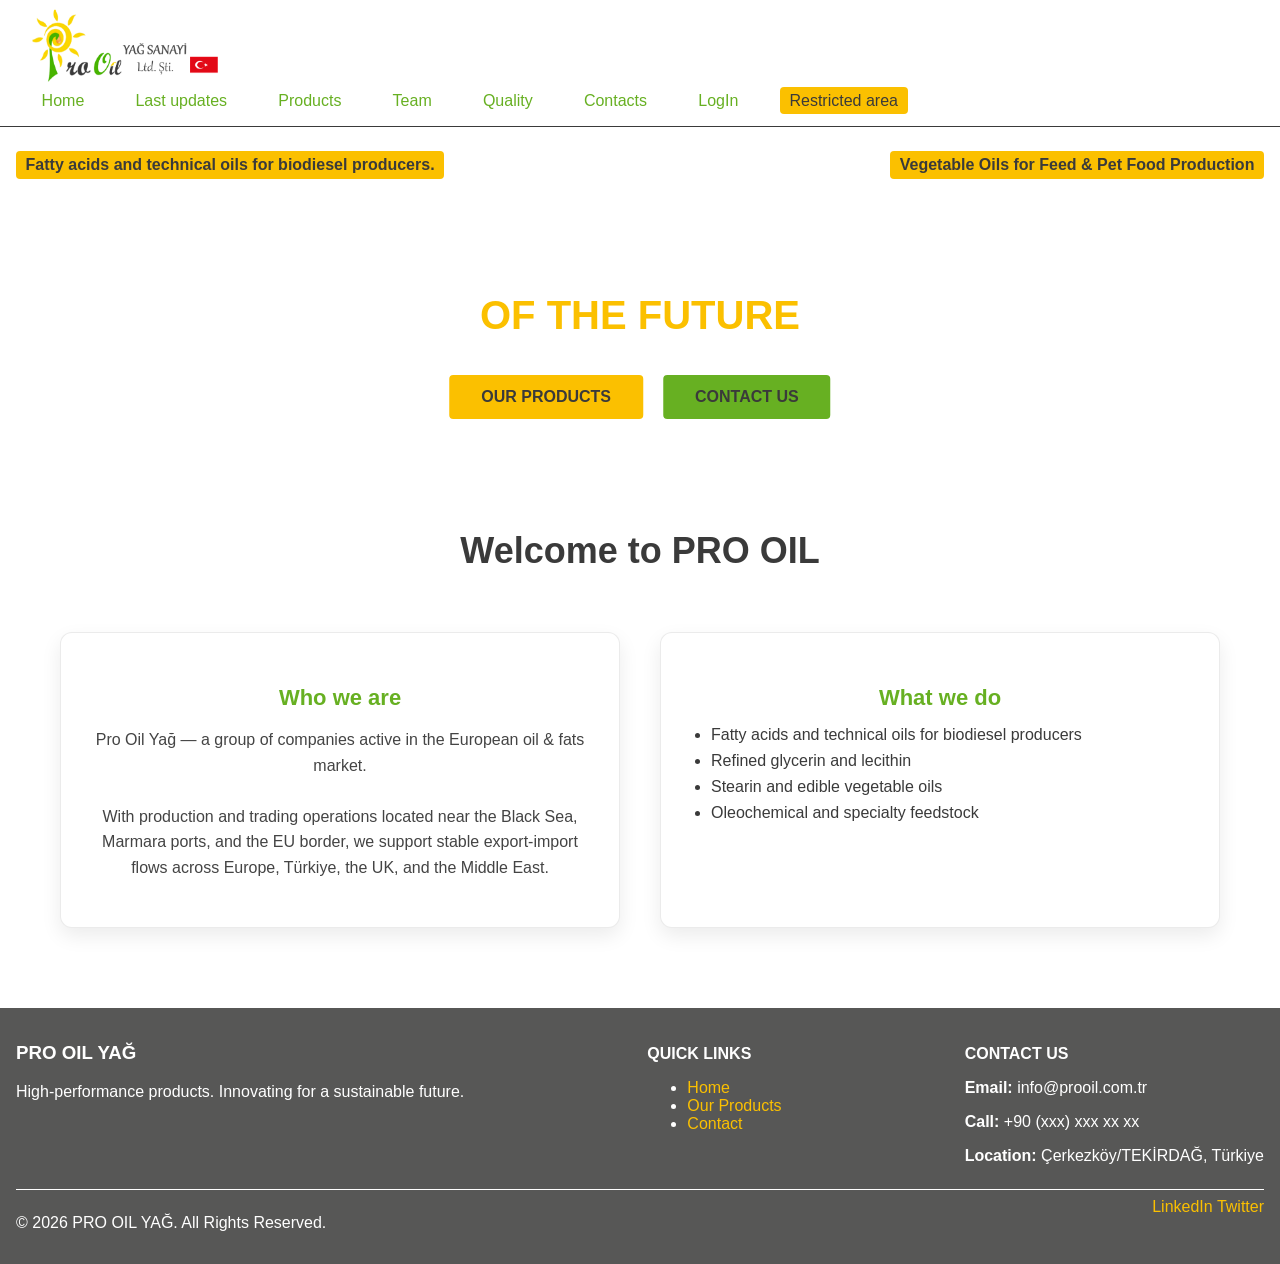
==== index.html @ 683ac8e9 "for pages dist" ====
<!DOCTYPE html>
<html lang="en">



<head>
    <meta charset="UTF-8">
    <meta name="viewport" content="width=device-width, initial-scale=1.0">
    <title>PRO OIL YAĞ</title>
    <link rel="stylesheet" href="./static/css/custom.css">
</head>

<body>

<header class="main-header">
    <div class="nav-container">
        <div class="logo">
            <a href="/">
                <img src="./static/media/logo.png" alt="ProOil Logo">
            </a>
        </div>

        <nav class="navbar">
            <ul class="nav-menu">

                <li><a href="./">Home</a></li>
                <li><a href="./news">Last updates</a></li>
                <li><a href="./products">Products</a></li>
                <li><a href="./team">Team</a></li>
                <li><a href="./documents">Quality</a></li>
                <li><a href="./contacts">Contacts</a></li>

<!--                -->
                <li><a href="#">LogIn</a></li>
                <li><a href="#" class="btn-dashboard">Restricted area</a></li>
<!--                -->

            </ul>
        </nav>
    </div>
</header>

<hr>

<section class="hero-slider">
    <div class="slide active" style="background-image: url('./static/media/sunflower-field-18545-2560x1600.jpg');"></div>
    <div class="slide" style="background-image: url('./static/media/ya-1.jpg');"></div>

         <div class="hero-overlay">
            <span class="badge top-right">Vegetable Oils for Feed & Pet Food Production</span>

            <div class="hero-content">
                <h1>TECHNOLOGY <br> <span class="text-red">OF THE FUTURE</span></h1>
            </div>

            <span class="badge top-left">Fatty acids and technical oils for biodiesel producers.</span>

            <div class="hero-actions">
                <a href="./products" class="btn-primary">OUR PRODUCTS</a>
                <a href="./contacts" class="btn-secondary">CONTACT US</a>
            </div>
        </div>
        </div>
    </div>
</section>




<section class="page-section">

    <h1 class="page-title">Welcome to PRO OIL</h1>

    <div class="cards-container">

        <div class="card">
            <h3>Who we are</h3>

            <p>
                Pro Oil Yağ — a group of companies active in the European oil & fats market.
                <br><br>
                With production and trading operations located near the Black Sea,
                Marmara ports, and the EU border, we support stable export-import flows
                across Europe, Türkiye, the UK, and the Middle East.
            </p>
        </div>

        <div class="card">
            <h3>What we do</h3>

            <ul class="home-list">
                <li>Fatty acids and technical oils for biodiesel producers</li>
                <li>Refined glycerin and lecithin</li>
                <li>Stearin and edible vegetable oils</li>
                <li>Oleochemical and specialty feedstock</li>
            </ul>

        </div>

    </div>

</section>




<footer class="main-footer">
    <div class="footer-container">
        <div class="footer-col">
            <h3 class="footer-logo">PRO OIL YAĞ</h3>
            <p>High-performance products. Innovating for a sustainable future.</p>
        </div>

        <div class="footer-col">
            <h4>QUICK LINKS</h4>
            <ul>
                <li><a href="./">Home</a></li>
                <li><a href="./products">Our Products</a></li>
                <li><a href="./contacts">Contact</a></li>
            </ul>
        </div>

        <div class="footer-col">
            <h4>CONTACT US</h4>
            <p><strong>Email:</strong> info@prooil.com.tr</p>
            <p><strong>Call:</strong> +90 (xxx) xxx xx xx</p>
            <p><strong>Location:</strong> Çerkezköy/TEKİRDAĞ, Türkiye</p>
        </div>
    </div>

    <div class="footer-bottom">
        <p>&copy; 2026 PRO OIL YAĞ. All Rights Reserved.</p>
        <div class="social-icons">
            <a href="#">LinkedIn</a>
            <a href="#">Twitter</a>
        </div>
    </div>
</footer>

<script>
    const slides = document.querySelectorAll('.slide');
    let currentSlide = 0;

    function nextSlide() {
        slides[currentSlide].classList.remove('active');
        currentSlide = (currentSlide + 1) % slides.length;
        slides[currentSlide].classList.add('active');
    }

    setInterval(nextSlide, 4000);
</script>

</body>
</html>
---- static/css/custom.css ----
/* Основные цвета */
:root {
    --green: #67b022;
    --yellow: #fbc000;
    --black: #3a3a3a;
    --white: #ffffff;
    --gray: #575756;
    --red: #e30613;
}

body {
    margin: 0;
    font-family: Arial, sans-serif;
    background-color: var(--white);
    color: var(--black);
}

/* Header */
.main-header {
    background-color: var(--white);
    padding: 0.5rem 2rem;
    color: var(--green);
}

.main-header .logo img {
    height: 80px;
}

nav.navbar ul.nav-menu {
    list-style: none;
    display: flex;
    gap: 2rem;
    padding: 0;
    margin: 0;
}

nav.navbar ul.nav-menu li a {
    color: var(--green);
    text-decoration: none;
    padding: 0.3rem 0.6rem;
}

nav.navbar ul.nav-menu li a.active {
    border-bottom: 2px solid var(--yellow);
}

nav.navbar ul.nav-menu li a.btn-dashboard {
    background-color: var(--yellow);
    color: var(--black);
    border-radius: 4px;
}

hr {
    border: 0;
    border-top: 1px solid var(--black);
}

/* Hero Slider */
.hero-slider {
    position: relative;
    height: 35vh;
    overflow: hidden;
}

.slide {
    position: absolute;
    top: 0;
    left: 0;
    width: 100%;
    height: 100%;
    background-size: cover;
    background-position: center;
    opacity: 0;
    transition: opacity 1s ease-in-out;
}

.slide.active {
    opacity: 1;
}

.hero-overlay {
    position: absolute;
    top: 0;
    left: 0;
    width: 100%;
    height: 100%;
    color: var(--white);
    pointer-events: none; /* щоб бейджі не перекривали кнопки */
}

.hero-overlay .badge {
    background-color: var(--yellow);
    color: var(--black);
    padding: 0.3rem 0.6rem;
    border-radius: 4px;
    font-weight: bold;
    position: absolute;
}

.hero-overlay .top-right {
    top: 1rem;
    right: 1rem;
}

.hero-overlay .top-left {
    top: 1rem;
    left: 1rem;
}

/* Центральний контент по центру */
.hero-overlay .hero-content {
    position: absolute;
    top: 50%;
    left: 50%;
    transform: translate(-50%, -50%);
    text-align: center;
}

.hero-overlay h1 {
    font-size: 2.5rem;
}

.text-red {
    color: var(--yellow);
}

/* Container handles the centering and positioning */
.hero-actions {
    position: absolute;
    bottom: 10%;    /* Distance from the bottom of the hero */
    left: 50%;
    transform: translateX(-50%); /* Perfectly centers the whole group */
    display: flex;  /* Makes buttons sit side-by-side */
    gap: 20px;      /* The distance between the two buttons */
    z-index: 20;    /* Ensures they stay above the background */
}

/* Button styling */
.hero-actions a {
    display: inline-block;
    padding: 0.8rem 2rem; /* Better size for buttons */
    text-decoration: none;
    font-weight: bold;
    border-radius: 4px;
    transition: 0.3s ease;
    white-space: nowrap; /* Prevents text from wrapping */
}

.btn-primary {
    background-color: var(--yellow);
    color: var(--black);
}

.btn-secondary {
    background-color: var(--green);
    color: var(--black);
}

/* Footer */
.main-footer {
    background-color: var(--gray);
    color: var(--white);
    padding: 1rem;
}

.main-footer a {
    color: var(--yellow);
    text-decoration: none;
}

.footer-container {
    display: flex;
    justify-content: space-between;
    flex-wrap: wrap;
    gap: 1rem;
}

.footer-col h4 {
    margin-bottom: 0.5rem;
}

.footer-bottom {
    margin-top: 0.5rem;
    border-top: 1px solid var(--white);
    padding-top: 0.5rem;
    display: flex;
    justify-content: space-between;
    flex-wrap: wrap;
}

/* Слайдер адаптив */
@media(max-width:768px){
    .hero-overlay h1 {
        font-size: 1.8rem;
    }
}

/* контейнер карточек */

.cards-container {
    max-width: 1200px;
    margin: 60px auto;
    padding: 0 20px;

    display: grid;
    grid-template-columns: repeat(auto-fit, minmax(280px, 1fr));
    gap: 40px;
}

/* карточка */

.card {
    background-color: var(--white);
    border-radius: 12px;
    padding: 30px;

    text-align: center;

    border: 1px solid rgba(0,0,0,0.08);

    box-shadow: 0 8px 20px rgba(0,0,0,0.08);

    transition: transform 0.25s ease, box-shadow 0.25s ease;
}

/* эффект наведения */

.card:hover {
    transform: translateY(-6px);
    box-shadow: 0 14px 30px rgba(0,0,0,0.15);
}

/* заголовок карточки */

.card h3 {
    margin-bottom: 15px;
    color: var(--green);
    font-size: 22px;
}

/* текст */

.card p {
    line-height: 1.6;
    color: #444;
}

/* дата или доп. текст */

.card small {
    display: block;
    margin-top: 15px;
    color: #777;
}

.contacts-page {
    max-width: 1200px;
    margin: 60px auto;
    padding: 0 20px;
}

.page-title {
    text-align: center;
    margin-bottom: 40px;
}

.contacts-grid {
    display: grid;
    grid-template-columns: 1fr 1fr;
    gap: 40px;
    margin-bottom: 40px;
}

.contact-info {
    padding: 30px;
    border-radius: 12px;
    background: #f5f5f5;
}

.contact-form {
    padding: 30px;
    border-radius: 12px;
    background: #f5f5f5;
}

.contact-form form {
    display: flex;
    flex-direction: column;
    gap: 15px;
}

.contact-form input,
.contact-form textarea {
    padding: 12px;
    border-radius: 6px;
    border: 1px solid #ccc;
}

.contact-form button {
    background: var(--green);
    color: white;
    padding: 12px;
    border: none;
    border-radius: 6px;
    cursor: pointer;
}

.contact-form button:hover {
    background: var(--yellow);
    color: black;
}

.map-container {
    margin-top: 40px;
}

.page-section {
    max-width: 1200px;
    margin: 80px auto;
    padding: 0 20px;
}

.page-title {
    text-align: center;
    margin-bottom: 50px;
    font-size: 36px;
}

.home-list {
    text-align: left;
    margin-top: 10px;
    padding-left: 20px;
}

.home-list li {
    margin-bottom: 8px;
}

form {
    display: flex;
    flex-direction: column;
    gap: 15px;
}

form input {
    padding: 12px;
    border-radius: 6px;
    border: 1px solid #ccc;
}

form button {
    background: var(--green);
    color: white;
    border: none;
    padding: 12px;
    border-radius: 6px;
    cursor: pointer;
}

form button:hover {
    background: var(--yellow);
    color: black;
}

.logout-btn{
    background:none;
    border:none;
    color:inherit;
    font:inherit;
    cursor:pointer;
    padding:0;
}
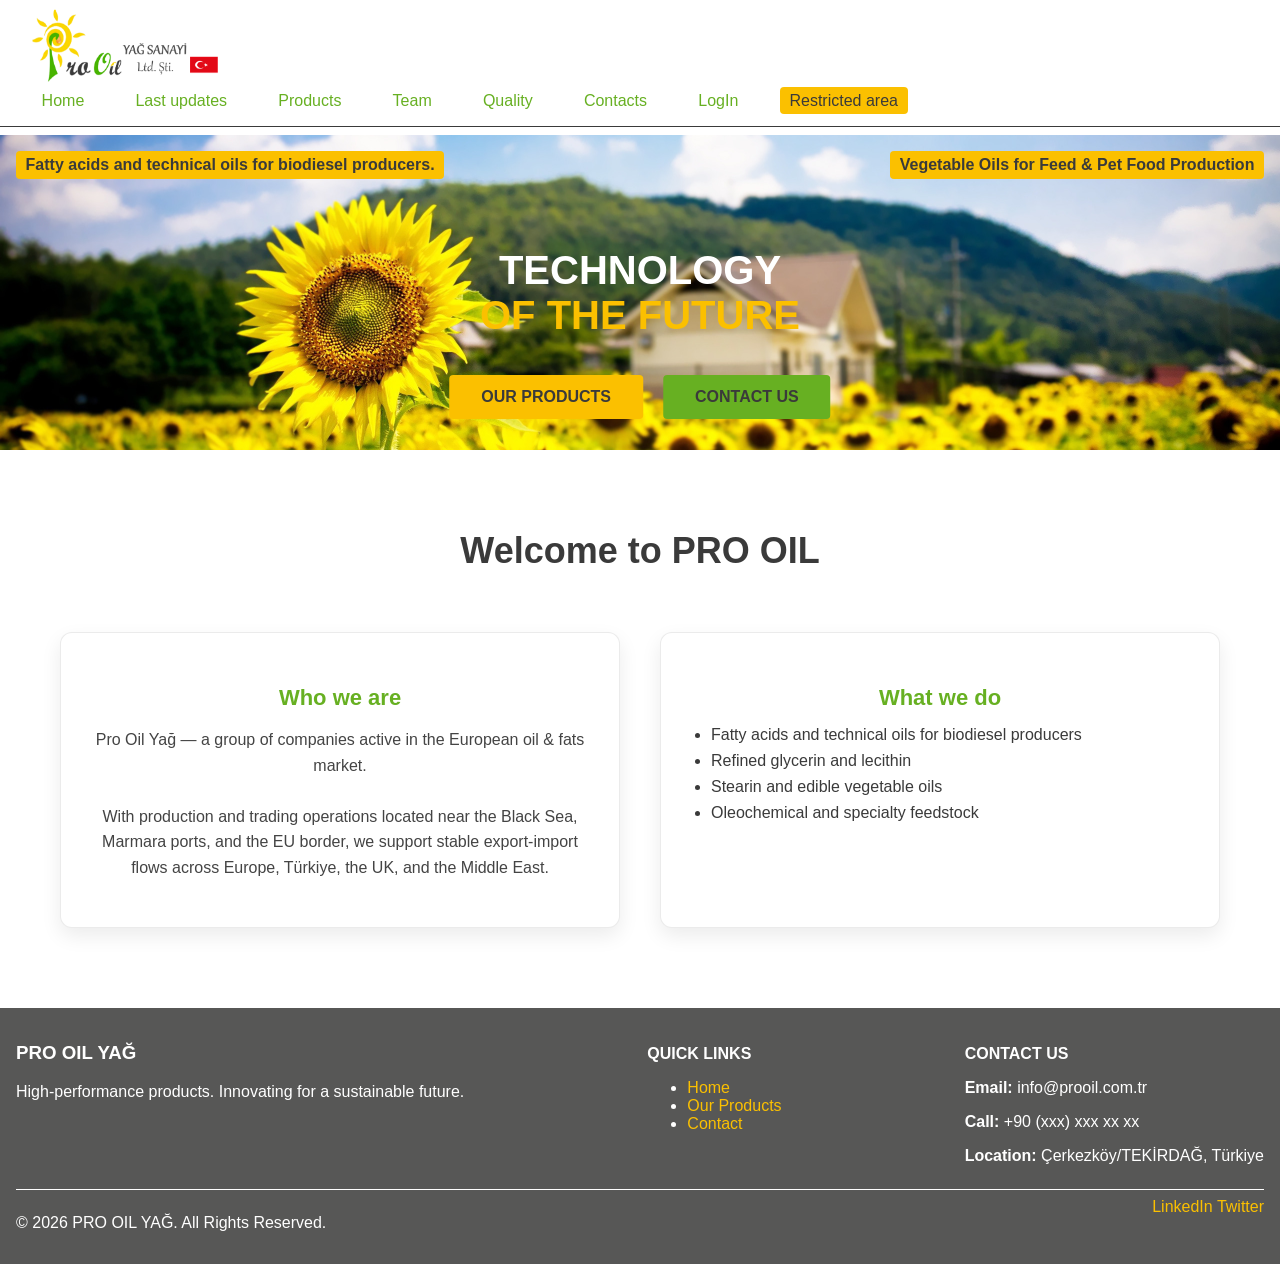
==== commit 63ca9d11: "fix index.html" ====
--- a/index.html
+++ b/index.html
@@ -15,8 +15,8 @@
 <header class="main-header">
     <div class="nav-container">
         <div class="logo">
-            <a href="/">
-                <img src="./static/media/logo.png" alt="ProOil Logo">
+            <a href="./">
+                <img src="../static/media/logo.png" alt="ProOil Logo">
             </a>
         </div>
 
@@ -151,4 +151,4 @@
 </script>
 
 </body>
-</html>+</html>
